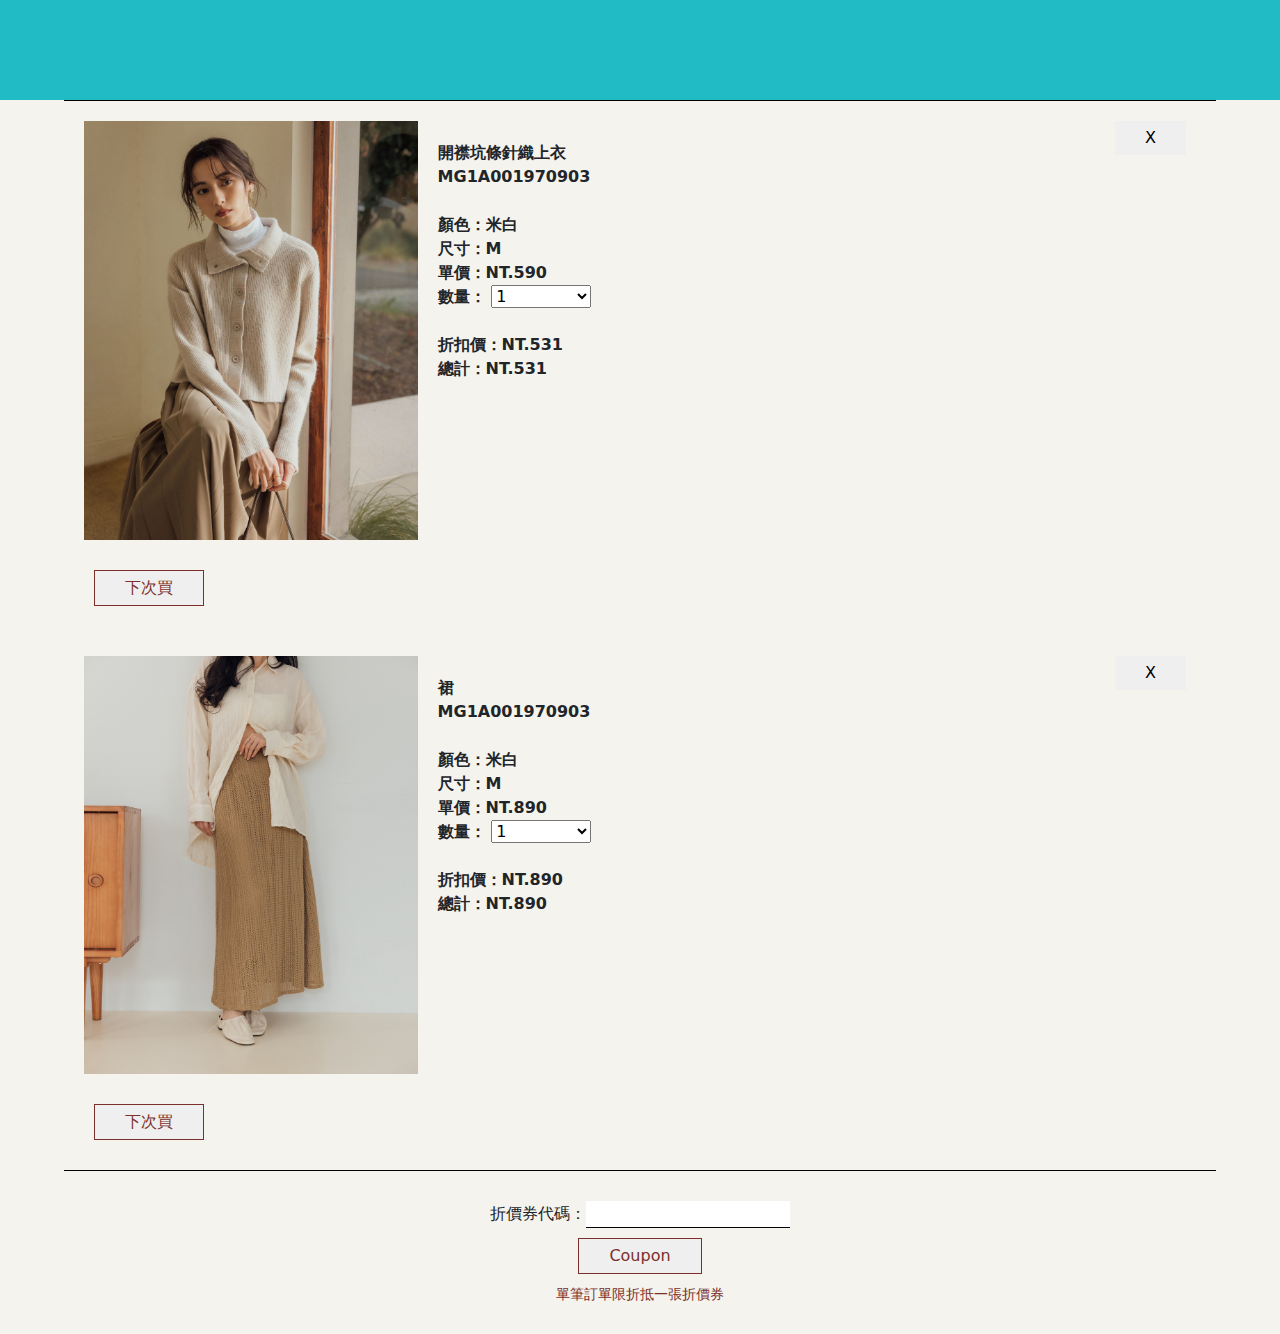
==== carts.html @ ca343505 "feat: carts style about products and coupon" ====
<!DOCTYPE html>
<html lang="en">
  <head>
    <meta charset="UTF-8" />
    <meta name="viewport" content="width=device-width, initial-scale=1.0" />
    <title>Document</title>
    <link rel="stylesheet" href="./bootstrap.min.css" />
    <link rel="stylesheet" href="./carts.css" />
  </head>
  <body>
    <header></header>
    <div class="cart-main">
      <div class="cart-content">
        <div class="cart-product">
          <div class="product-info d-flex">
            <img class="product-img" src="./cart01.jpg" alt="" />
            <div class="product-details">
              <p class="product-name">開襟坑條針織上衣</p>
              <p class="product-number">MG1A001970903</p>
              <br />
              <span>顏色：</span><span class="product-color">米白</span><br />
              <span>尺寸：</span><span class="product-size">M</span><br />
              <span>單價：NT.</span><span class="product-price">590</span><br />
              <span>數量：</span>
              <select name="number" id="number">
                <option value="1">1</option>
                <option value="2">2</option>
                <option value="3">3</option>
                <option value="4">4</option>
                <option value="5">5</option>
              </select>
              <br />
              <br />
              <span>折扣價：NT.</span><span class="discount-price">531</span
              ><br />
              <span>總計：NT.</span><span class="final-price">531</span>
            </div>
          </div>
          <button><a class="next-time-btn" href="">下次買</a></button>
          <button class="delete-btn">X</button>
        </div>
        <div class="cart-product">
          <div class="product-info d-flex">
              <img class="product-img" src="./cart02.jpg" alt="" />
            <div class="product-details">
              <p class="product-name">裙</p>
              <p class="product-number">MG1A001970903</p>
              <br />
              <span>顏色：</span><span class="product-color">米白</span><br />
              <span>尺寸：</span><span class="product-size">M</span><br />
              <span>單價：NT.</span><span class="product-price">890</span><br />
              <span>數量：</span>
              <select name="number" id="number">
                <option value="1">1</option>
                <option value="2">2</option>
                <option value="3">3</option>
                <option value="4">4</option>
                <option value="5">5</option>
              </select>
              <br />
              <br />
              <span>折扣價：NT.</span><span class="discount-price">890</span
              ><br />
              <span>總計：NT.</span><span class="final-price">890</span>
            </div>
          </div>
          <button><a class="next-time-btn" href="">下次買</a></button>
          <button class="delete-btn">X</button>
        </div>
      </div>
      <div class="coupon">
        <span>折價券代碼：</span><input type="text">
        <br>
        <button><a href="">Coupon</a></button>
        <p>單筆訂單限折抵一張折價券</p>
      </div>
    </div>
  </body>
</html>
---- carts.css ----
body {
  margin: 0;
  padding: 0;
  background-color: #f4f3ee;
}

header {
  height: 70px;
  background-color: brown;
}

p {
  margin: 0;
}

.cart-product {
  position: relative;
  padding: 20px 0;
  
}

.cart-content {
  width: 90vw;
}

.product-info {
  position: relative;
  margin-bottom: 20px;
}



.product-img {
  max-width: 30%;
  
}

.cart-content {
  border-top: 1px solid #000;
  border-bottom: 1px solid #000;
  padding: 0 20px;
  margin: 0 auto;
}

.product-details {
  width: 70%;
  padding: 20px;
  font-weight: 600;
}

select {
  width: 100px;
}

button {
  border: 1px solid #7B302B;
}

a {
  text-decoration: none;
  color: #7B302B;
  font-size: 1rem;
}

button {
  padding: 5px 30px;
  margin: 10px;
}

.delete-btn {
  position: absolute;
  border: none;
  right: 0;
  top: 10px;
}

.coupon {
  text-align: center;
  margin: 30px;
}

input {
  border: none;
  border-bottom: 1px solid #000;
  outline: none;
}

.coupon p {
  color: #7B302B;
  font-size: 0.85rem;
}


/* 大於768px */
@media screen and (min-width: 768px) {
  header {
    height: 100px;
    background-color: rgb(33, 187, 198);
  }
}
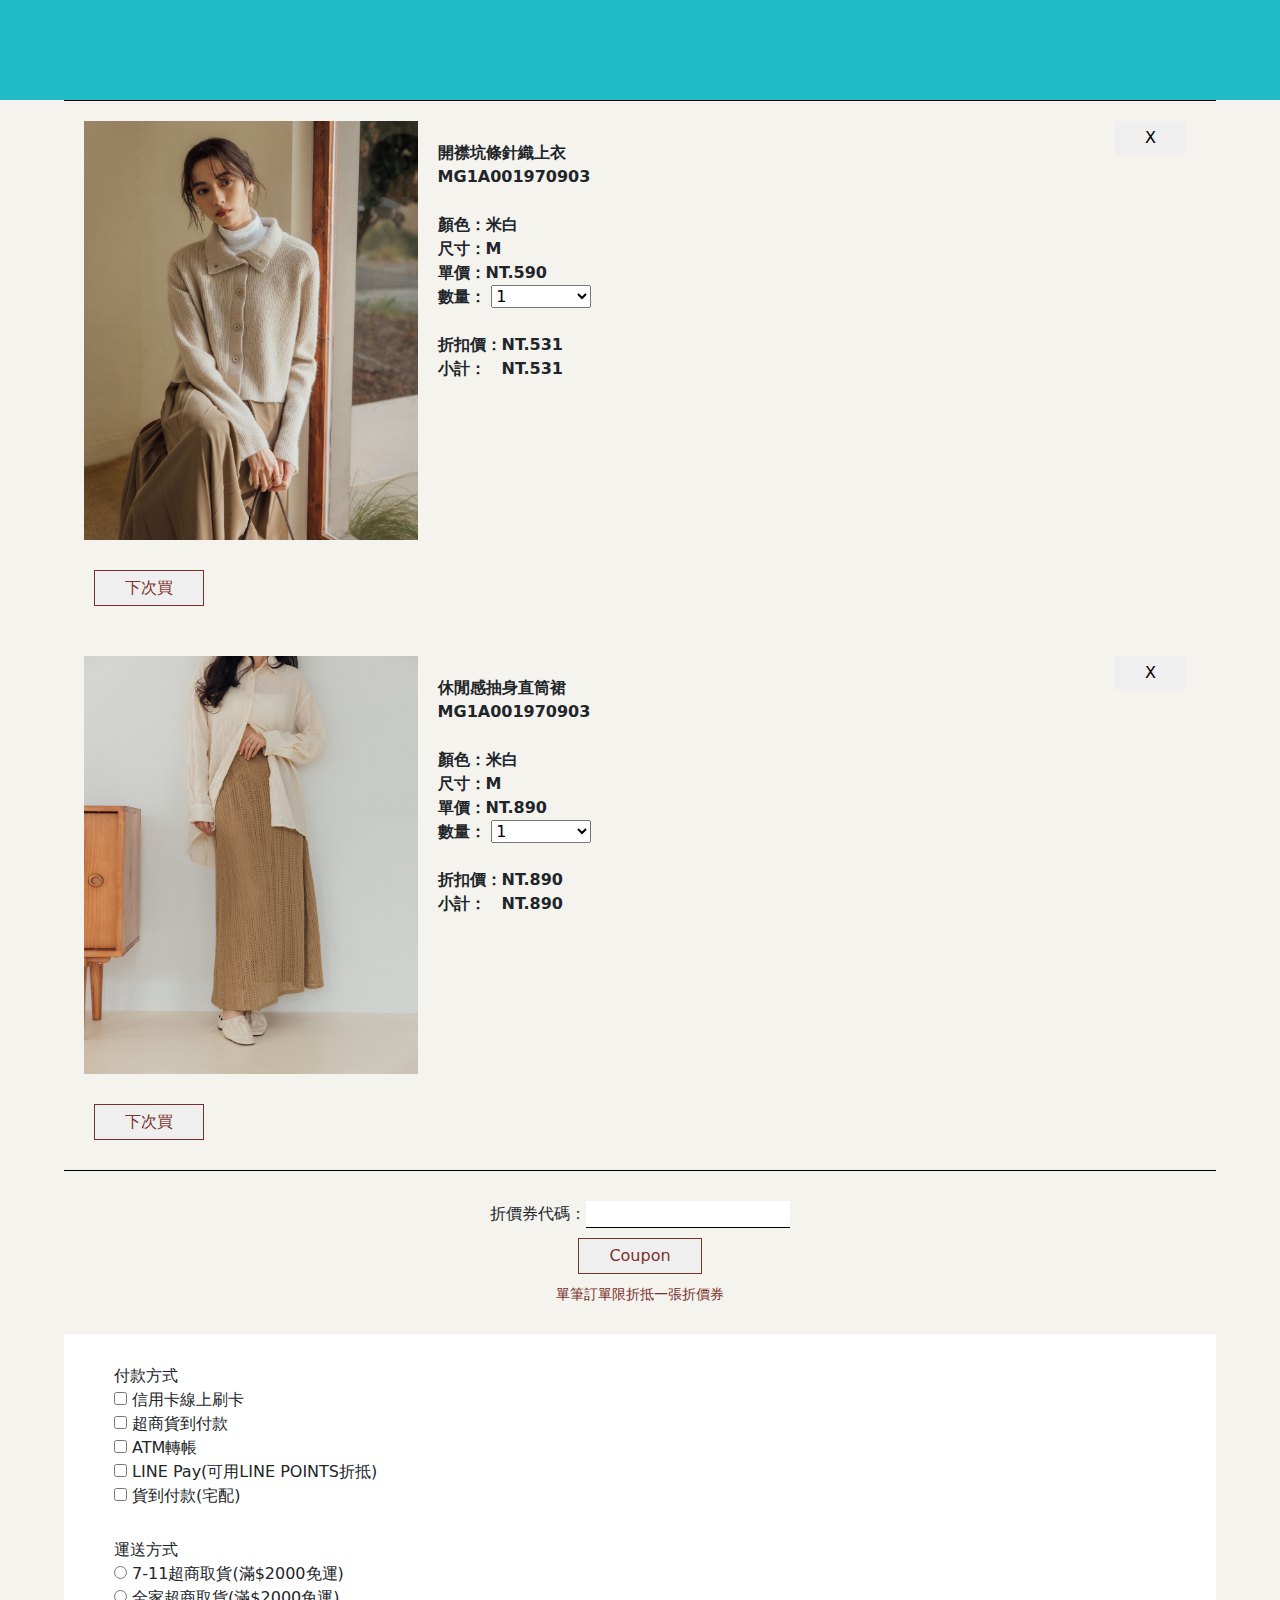
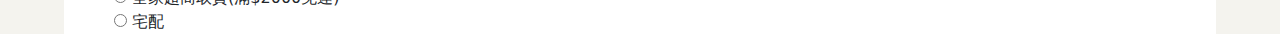
==== commit 7cbd8cb3: "feat: payment and delivery methods" ====
--- a/carts.html
+++ b/carts.html
@@ -10,7 +10,9 @@
   <body>
     <header></header>
     <div class="cart-main">
+      <!-- 購物車內容 -->
       <div class="cart-content">
+        <!-- 放進購物車的商品 -->
         <div class="cart-product">
           <div class="product-info d-flex">
             <img class="product-img" src="./cart01.jpg" alt="" />
@@ -33,7 +35,7 @@
               <br />
               <span>折扣價：NT.</span><span class="discount-price">531</span
               ><br />
-              <span>總計：NT.</span><span class="final-price">531</span>
+              <span>小計：　NT.</span><span class="final-price">531</span>
             </div>
           </div>
           <button><a class="next-time-btn" href="">下次買</a></button>
@@ -41,9 +43,9 @@
         </div>
         <div class="cart-product">
           <div class="product-info d-flex">
-              <img class="product-img" src="./cart02.jpg" alt="" />
+            <img class="product-img" src="./cart02.jpg" alt="" />
             <div class="product-details">
-              <p class="product-name">裙</p>
+              <p class="product-name">休閒感抽身直筒裙</p>
               <p class="product-number">MG1A001970903</p>
               <br />
               <span>顏色：</span><span class="product-color">米白</span><br />
@@ -61,19 +63,111 @@
               <br />
               <span>折扣價：NT.</span><span class="discount-price">890</span
               ><br />
-              <span>總計：NT.</span><span class="final-price">890</span>
+              <span>小計：　NT.</span><span class="final-price">890</span>
             </div>
           </div>
           <button><a class="next-time-btn" href="">下次買</a></button>
           <button class="delete-btn">X</button>
         </div>
       </div>
+      <!-- 折價券 -->
       <div class="coupon">
-        <span>折價券代碼：</span><input type="text">
-        <br>
+        <span>折價券代碼：</span><input type="text" />
+        <br />
         <button><a href="">Coupon</a></button>
         <p>單筆訂單限折抵一張折價券</p>
       </div>
+      <!-- 付款方式、運送方式 -->
+      <div class="payment-delivery">
+        <!-- 付款方式 -->
+        <div class="payment-method">
+          <p class="method-title">付款方式</p>
+          <form action="" name="form1">
+            <div>
+              <input
+                type="checkbox"
+                class="payment-input"
+                id="credit-card"
+                name="payment"
+                onclick="return chk(this)"
+              />
+              <label for="credit-card">信用卡線上刷卡</label>
+            </div>
+            <div>
+              <input
+                type="checkbox"
+                class="payment-input"
+                id="cash-on-store-delivery"
+                name="payment"
+                onclick="return chk(this)"
+              />
+              <label for="cash-on-store-delivery">超商貨到付款</label>
+            </div>
+            <div>
+              <input
+                type="checkbox"
+                class="payment-input"
+                id="ATM"
+                name="payment"
+                onclick="return chk(this)"
+              />
+              <label for="ATM">ATM轉帳</label>
+            </div>
+            <div>
+              <input
+                type="checkbox"
+                class="payment-input"
+                id="line-pay"
+                name="payment"
+                onclick="return chk(this)"
+              />
+              <label for="line-pay">LINE Pay(可用LINE POINTS折抵)</label>
+            </div>
+            <div>
+              <input
+                type="checkbox"
+                class="payment-input"
+                id="cash-on-home-delivery"
+                name="payment"
+                onclick="return chk(this)"
+              />
+              <label for="cash-on-home-delivery">貨到付款(宅配)</label>
+            </div>
+          </form>
+        </div>
+        <!-- 運送方式 -->
+        <div class="delivery-method">
+          <p class="method-title">運送方式</p>
+          <div>
+            <input
+              type="radio"
+              class="delivery-input"
+              id="7-eleven"
+              name="delivery"
+            />
+            <label for="7-eleven">7-11超商取貨(滿$2000免運)</label>
+          </div>
+          <div>
+            <input
+              type="radio"
+              class="delivery-input"
+              id="family-mart"
+              name="delivery"
+            />
+            <label for="family-mart">全家超商取貨(滿$2000免運)</label>
+          </div>
+          <div>
+            <input
+              type="radio"
+              class="delivery-input"
+              id="home-delivery"
+              name="delivery"
+            />
+            <label for="home-delivery">宅配</label>
+          </div>
+        </div>
+      </div>
     </div>
+    <script src="./carts.js"></script>
   </body>
 </html>
--- a/carts.css
+++ b/carts.css
@@ -19,16 +19,19 @@
   
 }
 
+.cart-main {
+  width: 90vw;
+  margin: 0 auto;
+}
+
 .cart-content {
-  width: 90vw;
+  width: 100%;
 }
 
 .product-info {
   position: relative;
   margin-bottom: 20px;
 }
-
-
 
 .product-img {
   max-width: 30%;
@@ -90,6 +93,13 @@
   font-size: 0.85rem;
 }
 
+.payment-delivery {
+  background-color: #fff;
+}
+
+.payment-method, .delivery-method {
+  padding: 30px 50px 0px 50px;
+}
 
 /* 大於768px */
 @media screen and (min-width: 768px) {
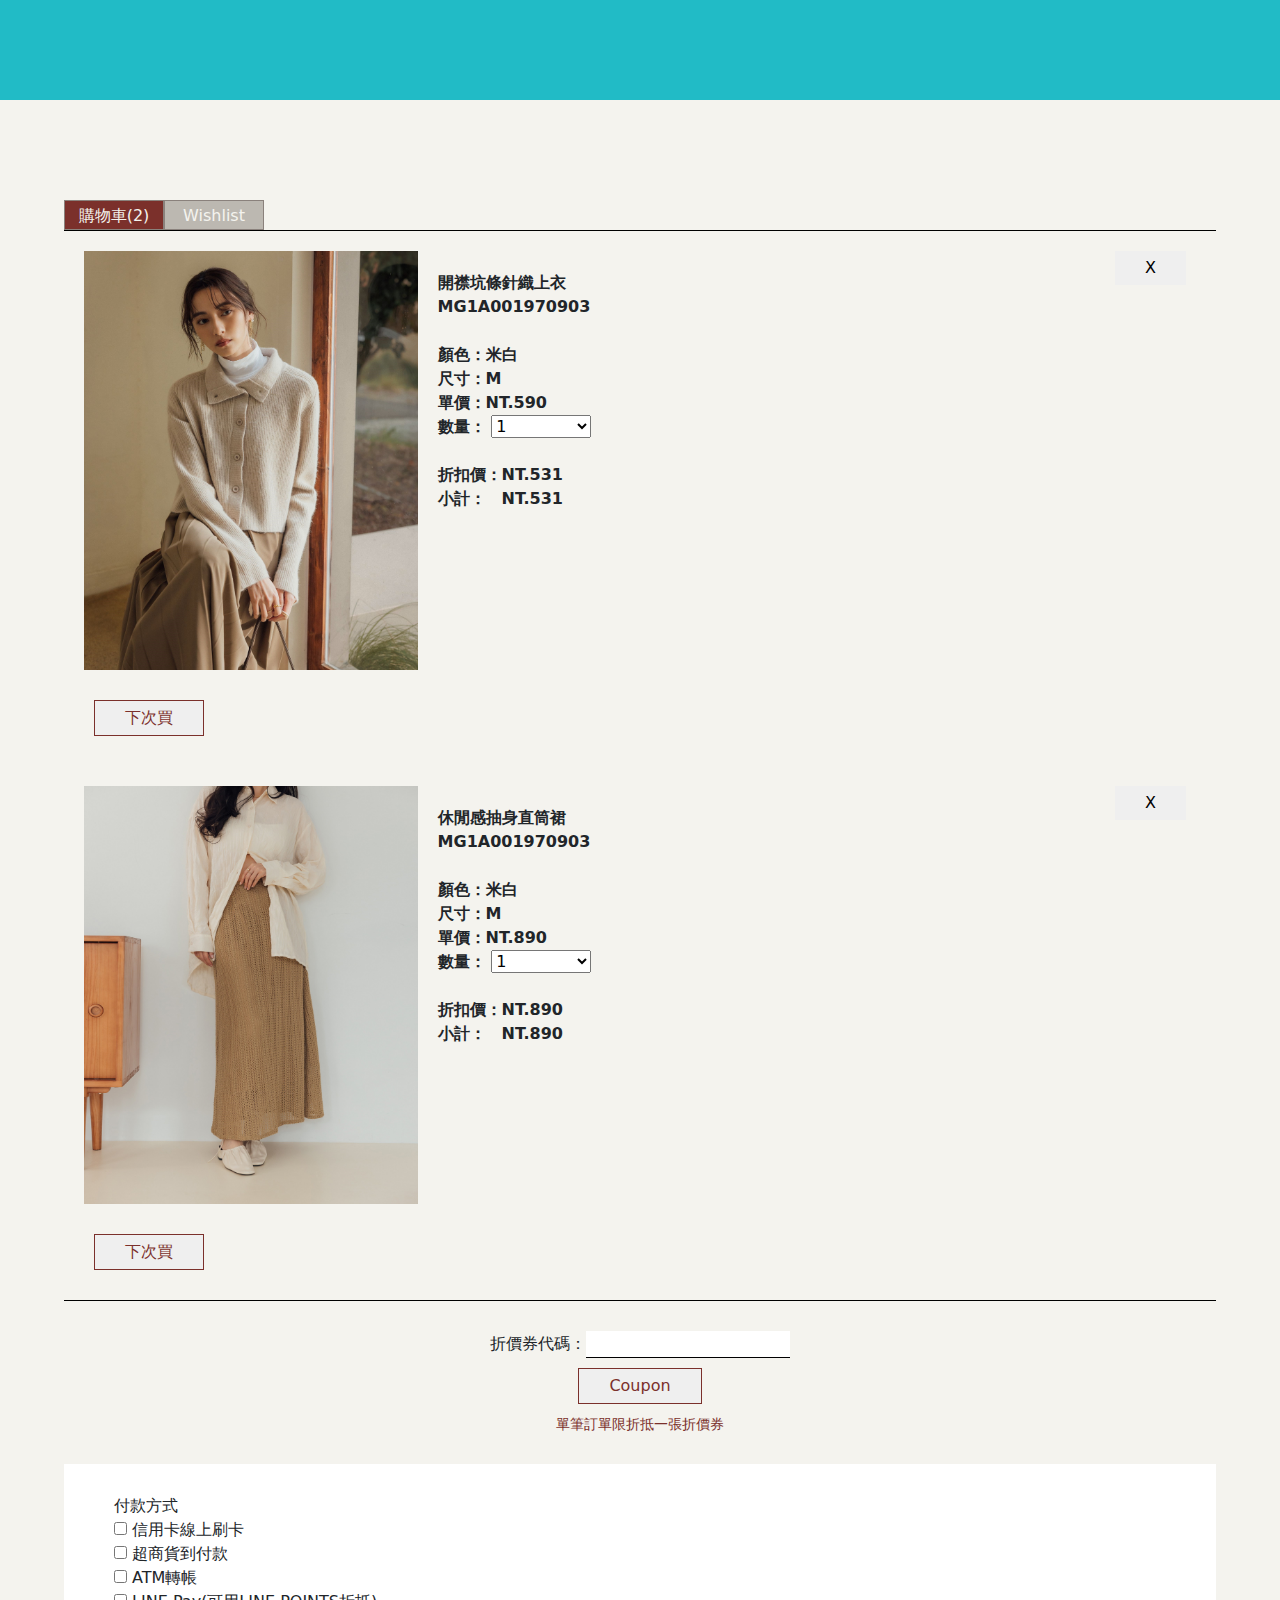
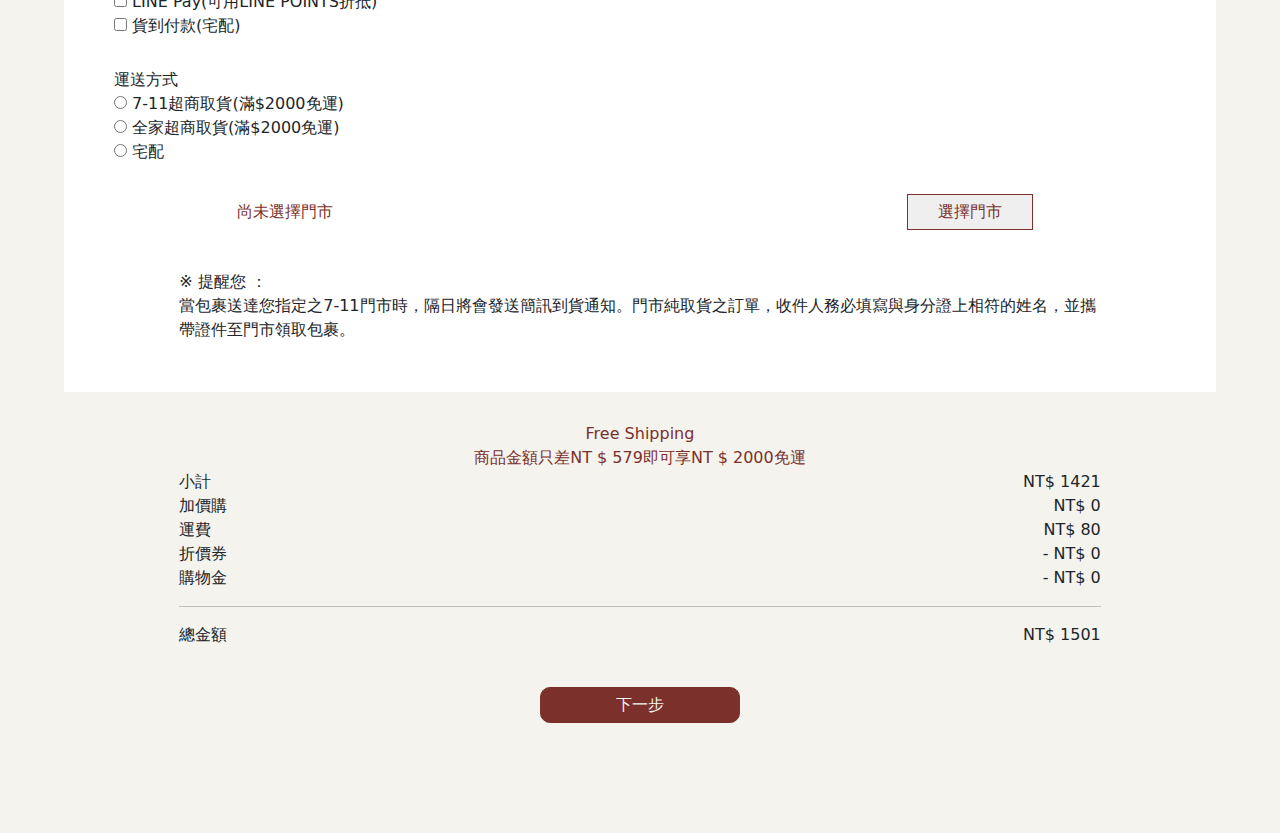
==== commit 143daf9d: "feat: cart basic styles of mobile version" ====
--- a/carts.html
+++ b/carts.html
@@ -10,6 +10,12 @@
   <body>
     <header></header>
     <div class="cart-main">
+      <!-- 頁籤 -->
+      <div class="tabs d-flex">
+        <div class="cart-option">購物車(<span>2</span>)</div>
+        <div class="wishlist-option">Wishlist</div>
+      </div>
+      <div></div>
       <!-- 購物車內容 -->
       <div class="cart-content">
         <!-- 放進購物車的商品 -->
@@ -166,6 +172,55 @@
             <label for="home-delivery">宅配</label>
           </div>
         </div>
+        <!-- 選擇門市 -->
+        <div class="store-option">
+          <span>尚未選擇門市</span><button><a href="">選擇門市</a></button>
+        </div>
+        <div class="reminder">
+          <p>※ 提醒您 ：</p>
+          <p>
+            當包裹送達您指定之7-11門市時，隔日將會發送簡訊到貨通知。門市純取貨之訂單，收件人務必填寫與身分證上相符的姓名，並攜帶證件至門市領取包裹。
+          </p>
+        </div>
+      </div>
+      <!-- 結帳資訊 -->
+      <div class="sum">
+        <!-- 運費提醒 -->
+        <div class="shipping-reminder">
+          <p>Free Shipping</p>
+          <p>商品金額只差NT $ <span>579</span>即可享NT $ 2000免運</p>
+        </div>
+        <!-- 帳單各項總計 -->
+        <div class="payment-details">
+          <div class="d-flex justify-content-between">
+            <span>小計</span>
+            <div><span>NT$ </span><span>1421</span></div>
+          </div>
+          <div class="d-flex justify-content-between">
+            <span>加價購</span>
+            <div><span>NT$ </span><span>0</span></div>
+          </div>
+          <div class="d-flex justify-content-between">
+            <span>運費</span>
+            <div><span>NT$ </span><span>80</span></div>
+          </div>
+          <div class="d-flex justify-content-between">
+            <span>折價券</span>
+            <div><span>- NT$ </span><span>0</span></div>
+          </div>
+          <div class="d-flex justify-content-between">
+            <span>購物金</span>
+            <div><span>- NT$ </span><span>0</span></div>
+          </div>
+          <hr />
+          <div class="d-flex justify-content-between">
+            <span>總金額</span>
+            <div><span>NT$ </span><span>1501</span></div>
+          </div>
+        </div>
+      </div>
+      <div class="next">
+        <button class="next-btn"><a href="">下一步</a></button>
       </div>
     </div>
     <script src="./carts.js"></script>
--- a/carts.css
+++ b/carts.css
@@ -13,6 +13,28 @@
   margin: 0;
 }
 
+.cart-option {
+  border: 1px solid #8A817C;
+  color: #f4f3ee;
+  background-color: #7B302B;
+  width: 100px;
+  height: 30px;
+  text-align: center;
+  line-height: 30px;
+  cursor: pointer;
+}
+
+.wishlist-option {
+  border: 1px solid #8A817C;
+  color: #f4f3ee;
+  background-color: #BCB8B1;
+  width: 100px;
+  height: 30px;
+  text-align: center;
+  line-height: 30px;
+  cursor: pointer;
+}
+
 .cart-product {
   position: relative;
   padding: 20px 0;
@@ -21,7 +43,7 @@
 
 .cart-main {
   width: 90vw;
-  margin: 0 auto;
+  margin: 100px auto;
 }
 
 .cart-content {
@@ -101,6 +123,51 @@
   padding: 30px 50px 0px 50px;
 }
 
+.store-option {
+  width: 70%;
+  margin: 0 auto;
+  display: flex;
+  justify-content: space-between;
+  align-items: center;
+  padding: 20px 0;
+  color: #7B302B;
+}
+
+.reminder {
+  width: 80%;
+  margin: 0 auto;
+  padding: 10px 0 50px 0;
+}
+
+.sum {
+  width: 80%;
+  margin: 30px auto;
+}
+
+.shipping-reminder {
+  text-align: center;
+  color: #7B302B;
+}
+
+.btn-next {
+  background-color: #7B302B;
+  margin: 0 auto;
+}
+
+.next {
+  text-align:center
+}
+
+.next-btn {
+  background-color: #7B302B;
+  width: 200px;
+  border-radius: 10px;
+}
+
+.next-btn a {
+  color: #f4f3ee;
+}
+
 /* 大於768px */
 @media screen and (min-width: 768px) {
   header {
